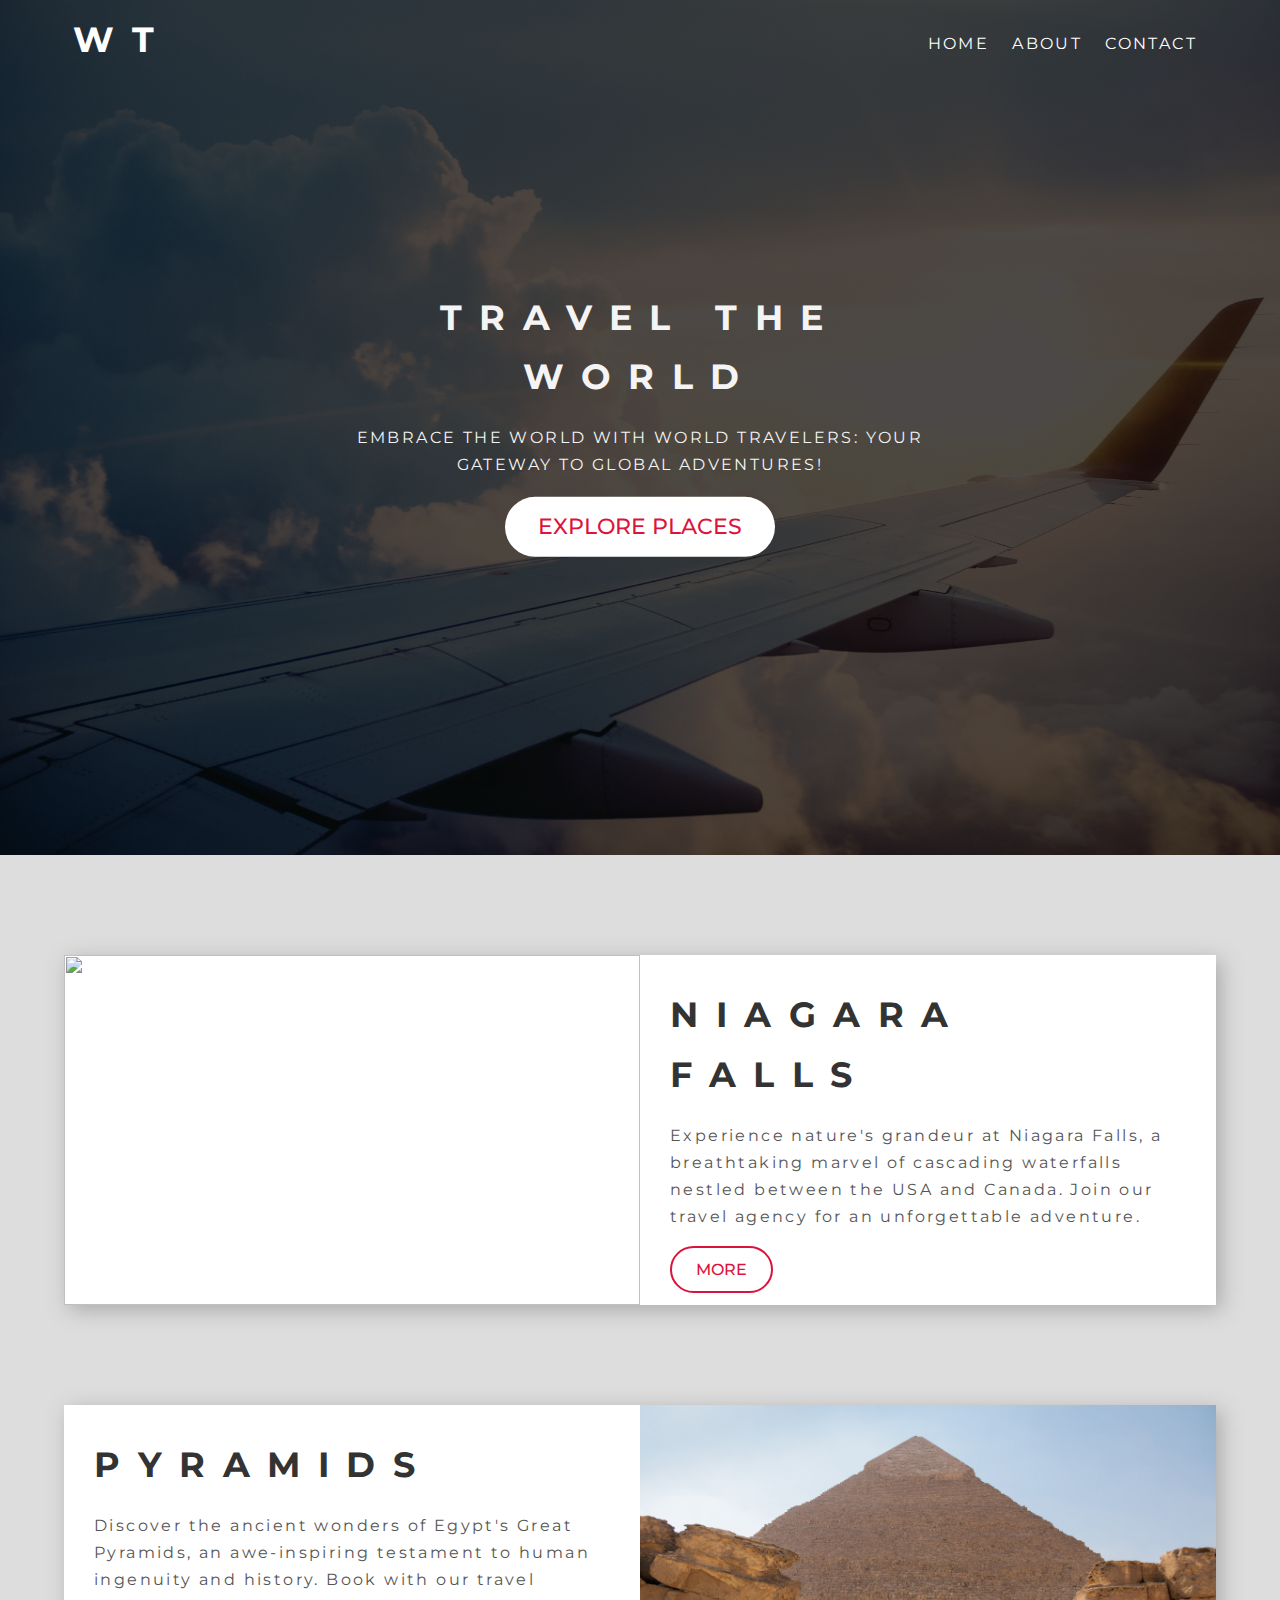
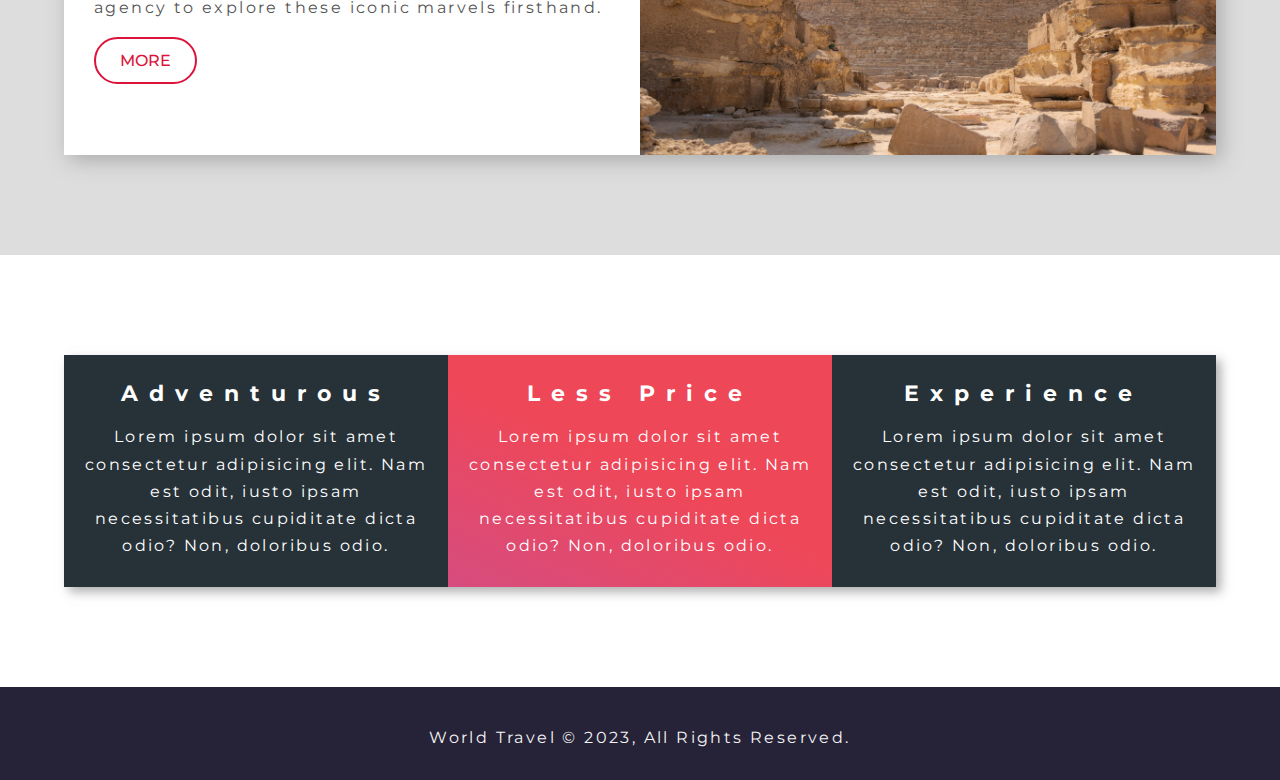
==== index.html @ d813daf5 "First fully responsive website using CSS media queries created." ====
<!DOCTYPE html>
<html lang="en">

<head>
    <meta charset="UTF-8" />
    <meta name="viewport" content="width=device-width, initial-scale=1.0" />
    <title>World Travel | Welcome</title>
    <link rel="stylesheet" href="./css/style.css" />
    <script src="https://kit.fontawesome.com/5f285f6357.js" crossorigin="anonymous"></script>
</head>

<body>
    <header class="header">
        <nav class="navbar">
            <div class="container">
                <h1 class="logo lg-heading">WT</h1>
                <ul class="nav-items">
                    <li class="nav-item"><a href="#">Home</a></li>
                    <li class="nav-item"><a href="./about.html">About</a></li>
                    <li class="nav-item"><a href="./contact.html">Contact</a></li>
                </ul>
            </div>
        </nav>
        <div class="header-content">
            <h1 class="lg-heading text-light">travel the world</h1>
            <p class="text-light">
                Embrace the World with World Travelers: Your Gateway to Global
                Adventures!
            </p>
            <a href="#explore-places" class="btn btn-primary text-red md-heading">Explore places</a>
        </div>
    </header>

    <section class="showcase" id="explore-places">
        <div class="container">
            <div class="row row1">
                <div class="img-box"><img src="./img/showcase1.jpg" alt="" /></div>
                <div class="text-box">
                    <h2 class="lg-heading text-black">NIAGARA FALLS</h2>
                    <p class="text-grey">
                        Experience nature's grandeur at Niagara Falls, a breathtaking
                        marvel of cascading waterfalls nestled between the USA and Canada.
                        Join our travel agency for an unforgettable adventure.
                    </p>
                    <a href="./about.html" class="btn btn-primary text-red btn-secondary">More</a>
                </div>
            </div>
            <div class="row row2">
                <div class="img-box"><img src="./img/showcase2.jpg" alt="" /></div>
                <div class="text-box">
                    <h2 class="lg-heading text-black">PYRAMIDS</h2>
                    <p class="text-grey">
                        Discover the ancient wonders of Egypt's Great Pyramids, an
                        awe-inspiring testament to human ingenuity and history. Book with
                        our travel agency to explore these iconic marvels firsthand.
                    </p>
                    <a href="./about.html" class="btn btn-primary text-red btn-secondary">More</a>
                </div>
            </div>
        </div>
    </section>

    <section class="feature">
        <div class="container">
            <div class="box-wrapper">
                <div class="box box1">
                    <i class="fa-solid fa-route fa-2x"></i>
                    <h2 class="md-heading">Adventurous</h2>
                    <p>Lorem ipsum dolor sit amet consectetur adipisicing elit. Nam est odit, iusto ipsam necessitatibus
                        cupiditate dicta odio? Non, doloribus odio.</p>
                </div>
                <div class="box box2">
                    <i class="fa-solid fa-strikethrough fa-2x"></i>
                    <h2 class="md-heading">Less Price</h2>
                    <p>Lorem ipsum dolor sit amet consectetur adipisicing elit. Nam est odit, iusto ipsam necessitatibus
                        cupiditate dicta odio? Non, doloribus odio.</p>
                </div>
                <div class="box box3">
                    <i class="fa-solid fa-user-check fa-2x"></i>
                    <h2 class="md-heading">Experience</h2>
                    <p>Lorem ipsum dolor sit amet consectetur adipisicing elit. Nam est odit, iusto ipsam necessitatibus
                        cupiditate dicta odio? Non, doloribus odio.</p>
                </div>
            </div>
        </div>
    </section>

    <footer class="footer">
        <div class="social-media-links">
            <i class="fab fa-facebook fa-4x"></i>
            <i class="fab fa-instagram fa-4x"></i>
            <i class="fab fa-twitter fa-4x"></i>
        </div>
        <p>World Travel &copy; 2023, All Rights Reserved.</p>
    </footer>
</body>

</html>
---- css/style.css ----
@import url('https://fonts.googleapis.com/css2?family=Montserrat:wght@300;400;500;700&display=swap');

* {
    margin: 0;
    padding: 0;
    box-sizing: border-box;
}

html {
    font-size: 62.5%;
}

body {
    font-family: 'Montserrat', sans-serif;
    line-height: 1.7;
}

ul li {
    list-style: none;
}

a {
    font-size: 1.6rem;
    text-decoration: none;
}

p,
li {
    font-size: 1.6rem;
    margin-bottom: 0.5em;
    letter-spacing: 0.15em;
}

h1,
h2,
h3 {
    margin-bottom: 0.5em;
    letter-spacing: 0.5em;
    font-weight: 700;
}

/* ##################### utility classes ##################### */
.container {
    max-width: 1200px;
    width: 90%;
    margin: 0 auto;
}

.lg-heading {
    font-size: 3.5rem;
}

.md-heading {
    font-size: 2.2rem;
    ;
}

.text-red {
    color: #DC143C;
}

.text-light {
    color: #f4f4f4;
}

.text-black {
    color: #333333;
}

.text-grey {
    color: #555555;
}

.btn {
    display: inline-block;
    padding: 0.5em 1.5em;
    font-weight: 500;
    text-transform: uppercase;
    margin: 0.5em 0;
}

.btn-primary {
    background-color: #ffffff;
    border-radius: 10em;
}

.btn-primary:hover {
    background-color: #ddd;
}

.btn-secondary {
    border: 2px solid #DC143C;
    border-radius: 1.6em;
    color: #DC143C;
    background: #ffffff;
}

.btn-secondary:hover {
    background-color: #fcf3f2;
}

.bg-dark {
    background-color: #262338;
}

/* ##################### utility classes end #####################*/

.header {
    height: 95vh;
    background-image: linear-gradient(rgba(0, 0, 0, 0.7), rgba(0, 0, 0, 0.7)), url(../img/background.jpg);
    background-size: cover;
    background-position: center;
    background-repeat: no-repeat;
    position: relative;
}

.navbar {
    padding: 1rem;
}

.logo,
.navbar a {
    color: white;
}

.navbar a {
    padding-bottom: 0.3rem;
}

.navbar a:hover {
    border-bottom: 1px solid #ffffff;
}

.navbar .logo {
    float: left;
}

.navbar .nav-items {
    float: right;
    margin-top: 1rem;
    text-transform: uppercase;
}

.navbar .nav-item {
    display: inline-block;
    padding: 1rem;
}

.navbar::after {
    content: '';
    display: block;
    clear: both;
}

/* ##################### header content styling #####################*/
.header-content {
    position: absolute;
    top: 50%;
    left: 50%;
    transform: translate(-50%, -50%);
    text-align: center;
}

.header-content h1 {
    text-transform: uppercase;
    font-weight: 700;
}

.header-content p {
    text-transform: uppercase;
}

/* ##################### showcase section styling ##################### */
.showcase {
    background: #ddd;
    padding: 10rem 0;
}

.row {
    height: 350px;
    background-color: #ffffff;
    box-shadow: 5px 5px 20px 0 #aaa;
}

.row1 {
    margin-bottom: 10rem;
}

.row1 .img-box,
.row2 .text-box {
    float: left;
    width: 50%;
}

.row1 .text-box,
.row2 .img-box {
    float: right;
    width: 50%;
}

.row .img-box {
    height: 100%;
}

.row .text-box {
    padding: 3rem;
}

.row .img-box img {
    display: inline-block;
    width: 100%;
    height: 100%;
    object-fit: cover;
}

/* ##################### feature section styling ##################### */
.feature{
    padding: 10rem 0;
}

.box-wrapper{
    box-shadow: 5px 5px 10px rgba(102, 102, 102, 0.521);
}

.box{
    width: 33.33333%;
    float: left;
    padding: 2rem;
    text-align: center;
}

.box1, .box3{
    background-color: #263238;
    color: #fff;
}

.box2{
    background: linear-gradient(25deg, #d64c7f, #ee4758 50%);
    color: #fff;
}

.box-wrapper::after{
    content: '';
    display: block;
    clear: both;
}

/* ##################### footer styling ##################### */
.footer {
    background-color: #262338;
    color: #f4f4f4;
    padding: 2rem;
    text-align: center;
}

.social-media-links i {
    margin: 2rem;
}

/* about styling */
.about {
    padding: 5rem 0;
}

.about-heading {
    border-bottom: 6px solid #DC143C;
}

/* ##################### about wrapper styling ##################### */
.about-wrapper {
    text-align: center;
    margin-top: 3rem;
}

.about-wrapper .left {
    float: left;
    width: 50%;

}

.about-wrapper .right {
    float: right;
    width: 50%;
}

.about-wrapper::after {
    content: '';
    display: block;
    clear: both;
}

.about-wrapper li::before {
    content: '\2713';
    color: #DC143C;
    font-weight: bold;
    padding-right: 1rem;
}

/* ##################### count styling ##################### */
.counts {
    margin-top: 3rem;
}

.count-item {
    float: left;
    width: 25%;
    text-align: center;
}

.counts::after {
    content: '';
    display: block;
    clear: both;
}

.count-item span {
    font-size: 3rem;
    font-weight: 700;
    color: #DC143C;
}

.count-item p {
    font-weight: 700;
    color: #272626;
    font-size: 1.8rem;
}

/* ##################### cta banner styling #####################  */
.cta-banner {
    margin-top: 3rem;
    background: linear-gradient(25deg, #d64c7f, #ee4758 50%);
    color: white;
    padding: 1.5rem;
    box-shadow: 5px 5px 10px #00000057;
}

.cta-banner-left {
    float: left;
}

.cta-line {
    font-weight: 700;
    font-size: 2rem;
    margin-top: 1.6rem;
}

.cta-banner-right {
    float: right;
    width: 40%;
    text-align: right;
}

.btn-cta {
    text-align: center;
    display: inline-block;
    font-weight: 700;
    font-size: 3rem;
    transform: translate(uppercase);
    border: 4px solid white;
    padding: 0px 25px;
    letter-spacing: 0.5rem;
    color: #f4f4f4;
}

.cta-banner::after {
    content: '';
    display: block;
    clear: both;
}

/* ##################### contact page styling ##################### */
.contact-form {
    padding: 5rem 0;
    background-color: #f4f4f4;
}

.form-wrapper .company-address {
    background: #fff;
    float: left;
    width: 49%;
    padding: 1rem;
    height: 760px;
}

.form-wrapper .company-address i {
    display: inline-block;
    margin: 1rem;
}

.form-wrapper .address-group {
    margin-bottom: 3rem;
}

.form-wrapper .company-address h2 {
    display: inline-block;
    text-transform: uppercase;
}

.form-wrapper .form {
    background: #fff;
    float: right;
    width: 49%;
    padding: 1rem;
}

.form-wrapper .company-address img {
    max-width: 50%;
    min-height: 20rem;
    object-fit: cover;
    object-position: right;
}

.form-wrapper::after {
    content: '';
    display: block;
    clear: both;
}

/* ##################### form styling ##################### */
.form-wrapper .form {
    font-size: 1.6rem;
    background: #fff;
    width: 49%;
    float: right;
    height: 760px;
    padding: 1rem;
}

.form h1::after {
    content: '';
    display: block;
    width: 100%;
    border: 3px solid #DC143C;
}

.form-wrapper label {
    display: block;
}

.form-wrapper .form input {
    padding: 0.5rem;
    width: 100%;
}

.form-wrapper .form .form-group {
    margin-bottom: 1.2rem;
}

.form-wrapper .form label::after {
    content: '*';
    color: #DC143C;
}

.form-wrapper .form textarea {
    width: 100%;
    height: 300px;
    padding: 1rem;
}

.form-btn {
    display: block;
    margin: 0 auto;
    padding: 0.5em 3em;
    font-size: 1.8rem;
    text-transform: uppercase;
    background: #DC143C;
    color: #fff;
    outline: none;
    border: none;
    cursor: pointer;
}

/* ##################### media queries ##################### */

@media (max-width: 500px) {
    html {
        font-size: 50%;
    }

    .navbar .nav-items,
    .navbar .logo {
        float: none;
        display: block;
        width: 100%;
        text-align: center;
    }

    .row {
        height: auto;
        width: 100%;
    }

    .row .img-box,
    .row .text-box {
        float: none;
        width: 100%;
        text-align: center;
    }

    .feature .box {
        margin-top: 5rem;
        float: none;
        width: 100%;
        text-align: center;
        box-shadow: 5px 5px 10px rgba(102, 102, 102, 0.521);
    }

    .features .box-2,
    .features .box-3 {
        margin-top: 7rem;
    }

    .box-wrapper {
        box-shadow: none;
    }

    .cta-banner-left,
    .cta-banner-right {
        float: none;
        width: 100%;
        text-align: center;
    }

    .form-wrapper .company-address {
        float: none;
        width: 100%;
        height: auto;
        margin-bottom: 5rem;
    }

    .form-wrapper .form {
        float: none;
        width: 100%;
        height: auto;
    }
}

@media (min-width: 501px) and (max-width: 901px) {
    html {
        font-size: 50%;
    }

    p {
        font-size: 1.8rem;
    }

    .navbar .nav-items,
    .navbar .logo {
        float: none;
        display: block;
        width: 100%;
        text-align: center;
    }

    .row {
        height: auto;
        width: 100%;
    }

    .row .img-box,
    .row .text-box {
        float: none;
        width: 100%;
        text-align: center;
    }

    .feature .box {
        margin-top: 5rem;
        float: none;
        width: 100%;
        text-align: center;
        box-shadow: 5px 5px 10px rgba(102, 102, 102, 0.521);
    }

    .features .box-2,
    .features .box-3 {
        margin-top: 7rem;
    }

    .box-wrapper {
        box-shadow: none;
    }

    .cta-banner-left,
    .cta-banner-right {
        float: none;
        width: 100%;
        text-align: center;
    }

    .form-wrapper .company-address {
        float: none;
        width: 100%;
        height: auto;
        margin-bottom: 5rem;
    }

    .form-wrapper .form {
        float: none;
        width: 100%;
        height: auto;
    }
}
@media (min-width: 901px) and (max-width: 1200px) {
    html {
        font-size: 56.25%;
    }

    .row .text-box h2{
        font-size: 2.2rem;
        font-weight: 500;
    }
}
@media (orientation: landscape) and (max-height: 500px) {
    .header {
        height: 90vmax;
    }
}
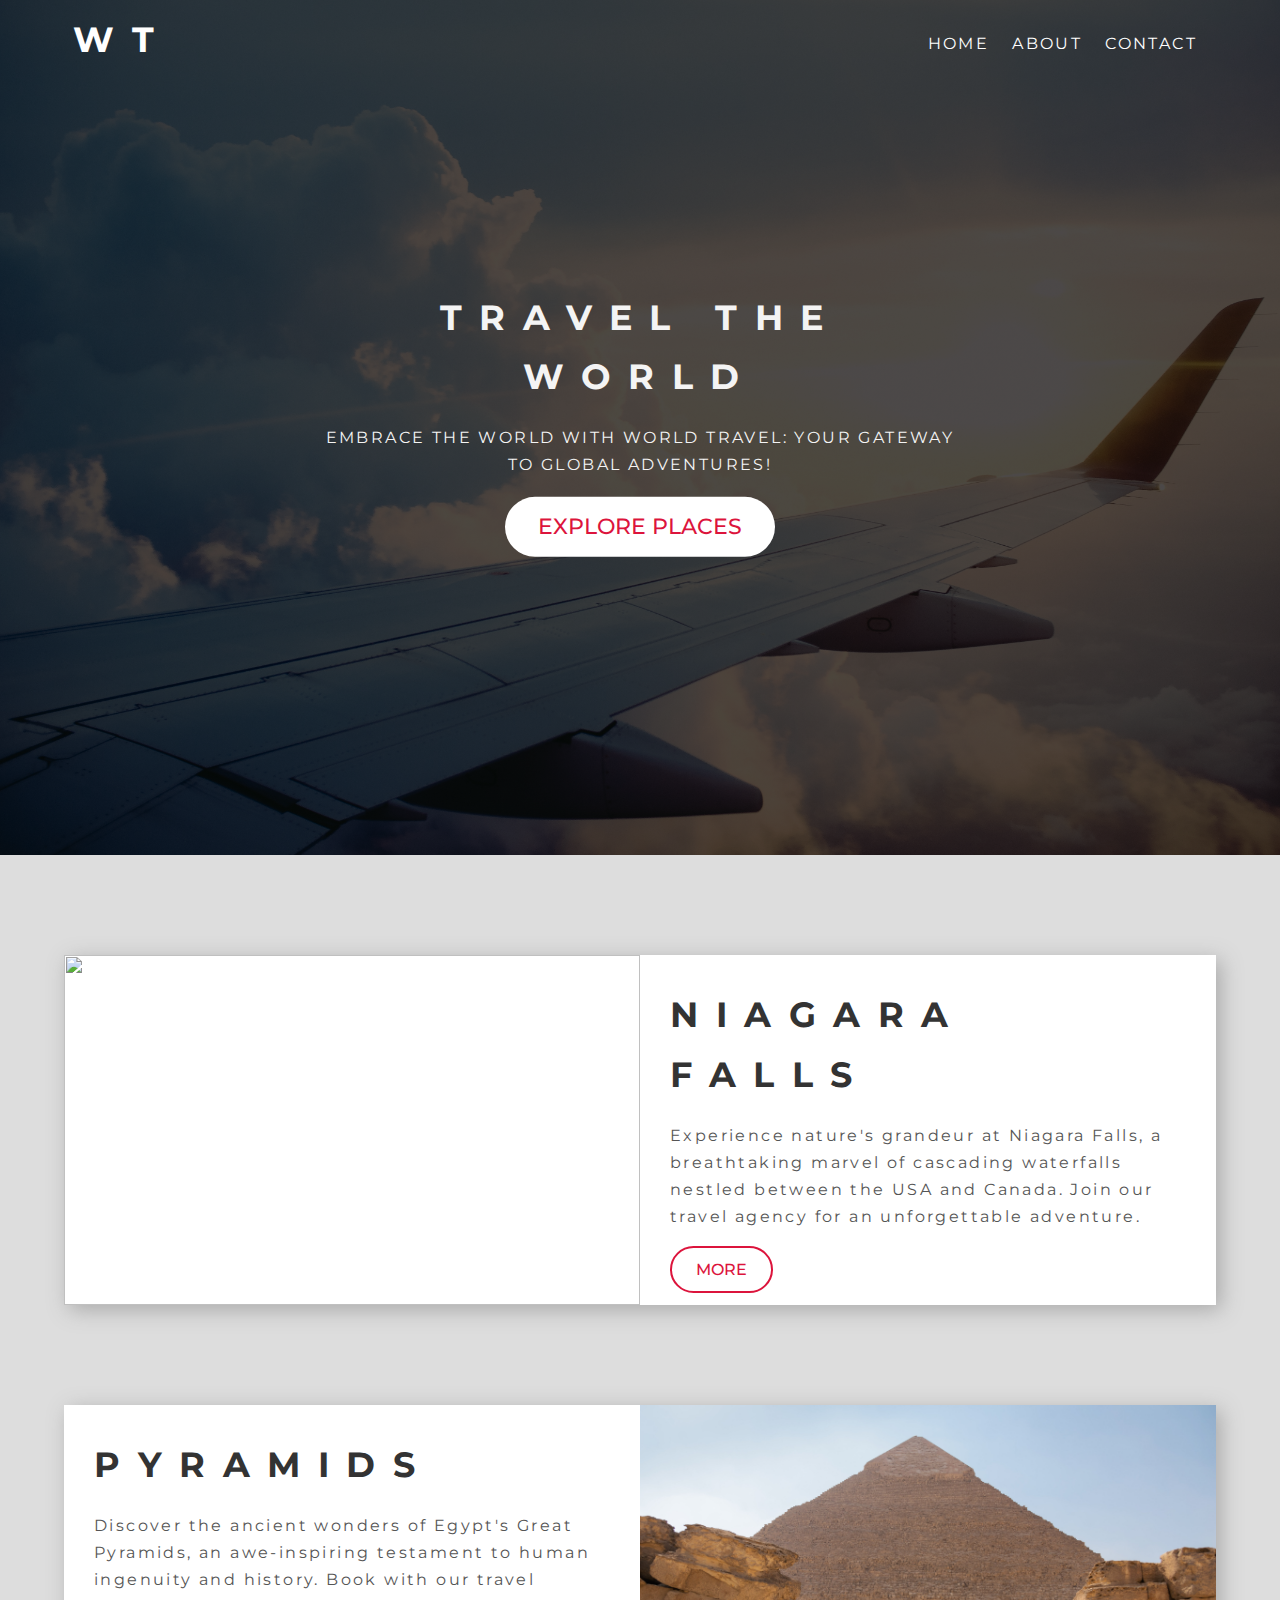
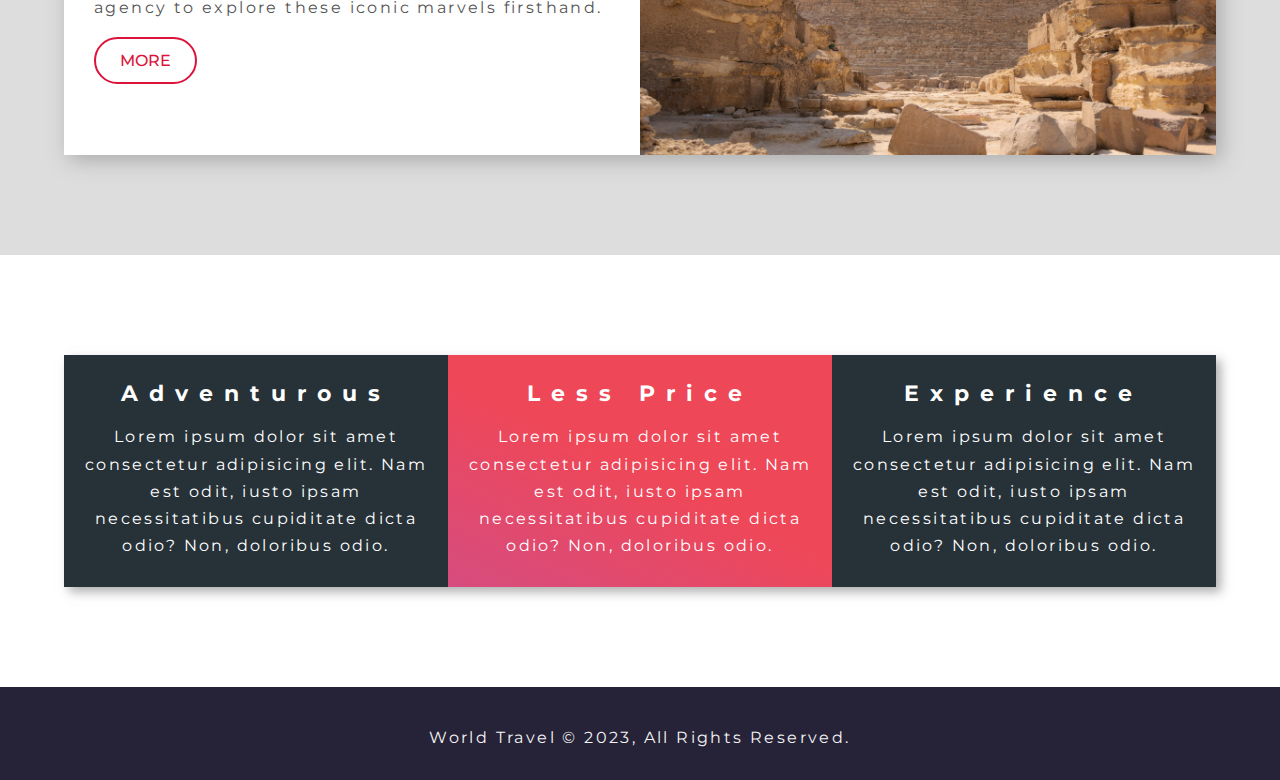
==== commit b3de0d82: "Website Completed." ====
--- a/index.html
+++ b/index.html
@@ -7,6 +7,7 @@
     <title>World Travel | Welcome</title>
     <link rel="stylesheet" href="./css/style.css" />
     <script src="https://kit.fontawesome.com/5f285f6357.js" crossorigin="anonymous"></script>
+    <link rel="icon" type="image/x-icon" href="./img/favicon.png">
 </head>
 
 <body>
@@ -24,7 +25,7 @@
         <div class="header-content">
             <h1 class="lg-heading text-light">travel the world</h1>
             <p class="text-light">
-                Embrace the World with World Travelers: Your Gateway to Global
+                Embrace the World with World Travel: Your Gateway to Global
                 Adventures!
             </p>
             <a href="#explore-places" class="btn btn-primary text-red md-heading">Explore places</a>
--- a/css/style.css
+++ b/css/style.css
@@ -485,6 +485,10 @@
         text-align: center;
     }
 
+    .counts .count-item p{
+        font-size: 1.5rem;
+    }
+
     .row {
         height: auto;
         width: 100%;
